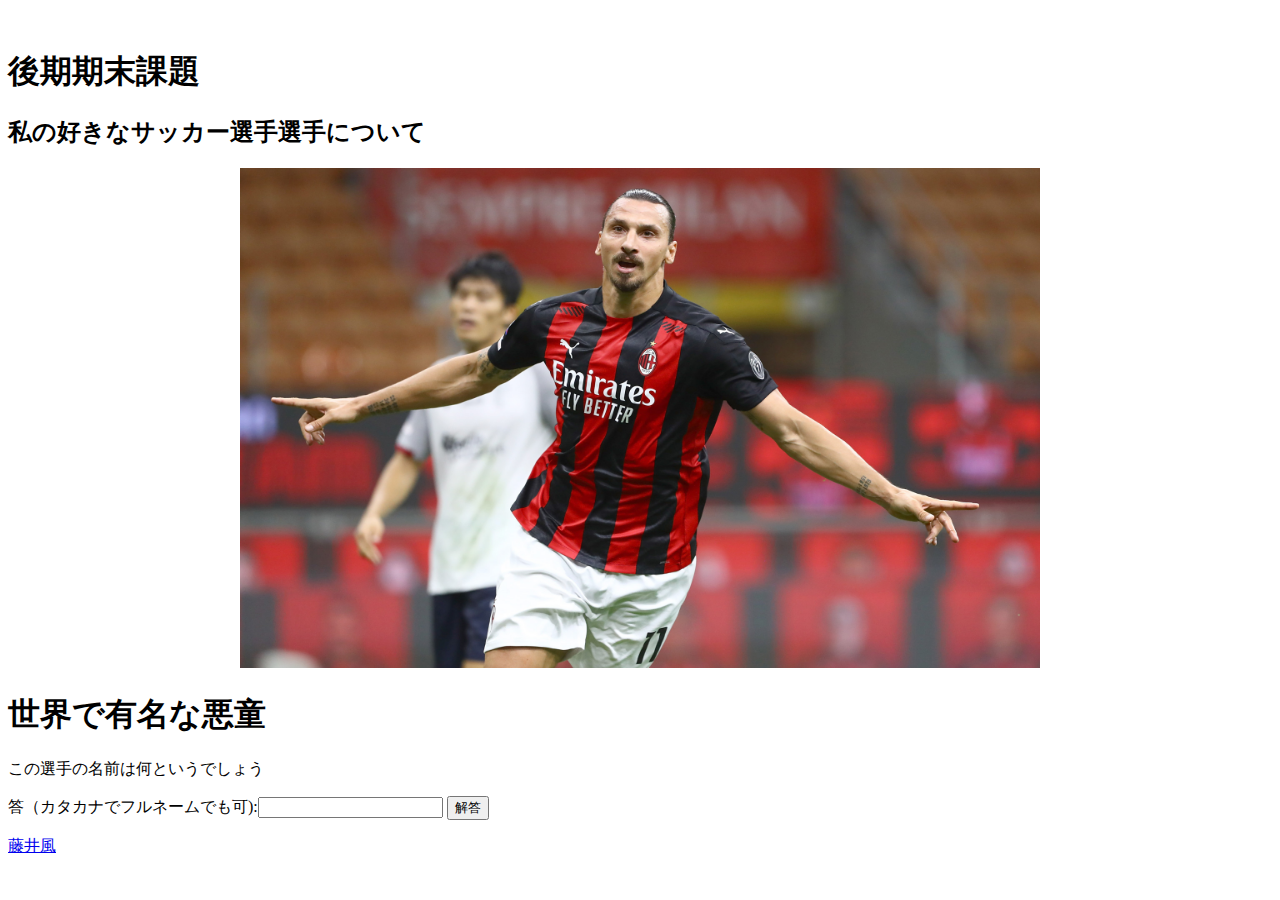
==== index.html @ c291b9f5 "Update index.html" ====
<!DOCTYPE html>
　<html lang="ja"> 

 <head>
  <title>トップページ</title>
　<script src="ex1-1.js"></script>
  <script src="ex1-2.js"></script>
  
</head>

  
<body>
<h1>後期期末課題</h1>

<h2>私の好きなサッカー選手選手について</h2>  

<div style="text-align:center">  
<img src="./image/ibr.jpg" alt="Zlatan Ibrahimović" width="800" height="500">
</div>

 <h1>世界で有名な悪童</h1>
   <p>この選手の名前は何というでしょう</p>
   <p>
     答（カタカナでフルネームでも可):<input type="text" id="answer1">
     <input type="button" value="解答" onclick="nazo1();">
   </p>
  
 <li><a href="music1.html">藤井風</a></li>
 
</body>
</html>
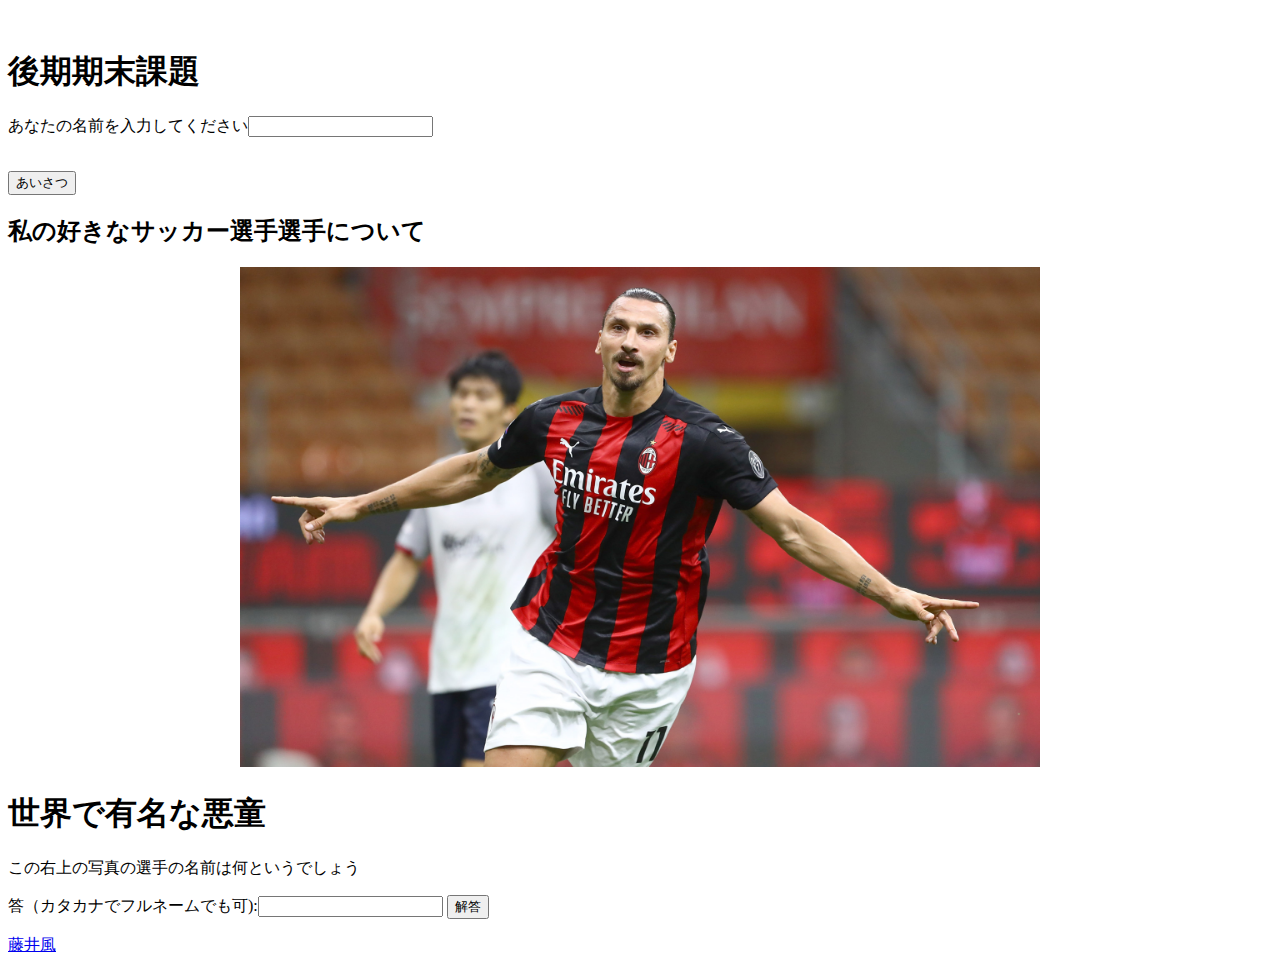
==== commit cc1cedf8: "Update index.html" ====
--- a/index.html
+++ b/index.html
@@ -11,6 +11,9 @@
   
 <body>
 <h1>後期期末課題</h1>
+ 
+  <p>あなたの名前を入力してください<input type="text" id="who1"></p><br>
+  <input type="button" value="あいさつ" onclick="sayhello1();">
 
 <h2>私の好きなサッカー選手選手について</h2>  
 
@@ -19,7 +22,7 @@
 </div>
 
  <h1>世界で有名な悪童</h1>
-   <p>この選手の名前は何というでしょう</p>
+   <p>この右上の写真の選手の名前は何というでしょう</p>
    <p>
      答（カタカナでフルネームでも可):<input type="text" id="answer1">
      <input type="button" value="解答" onclick="nazo1();">
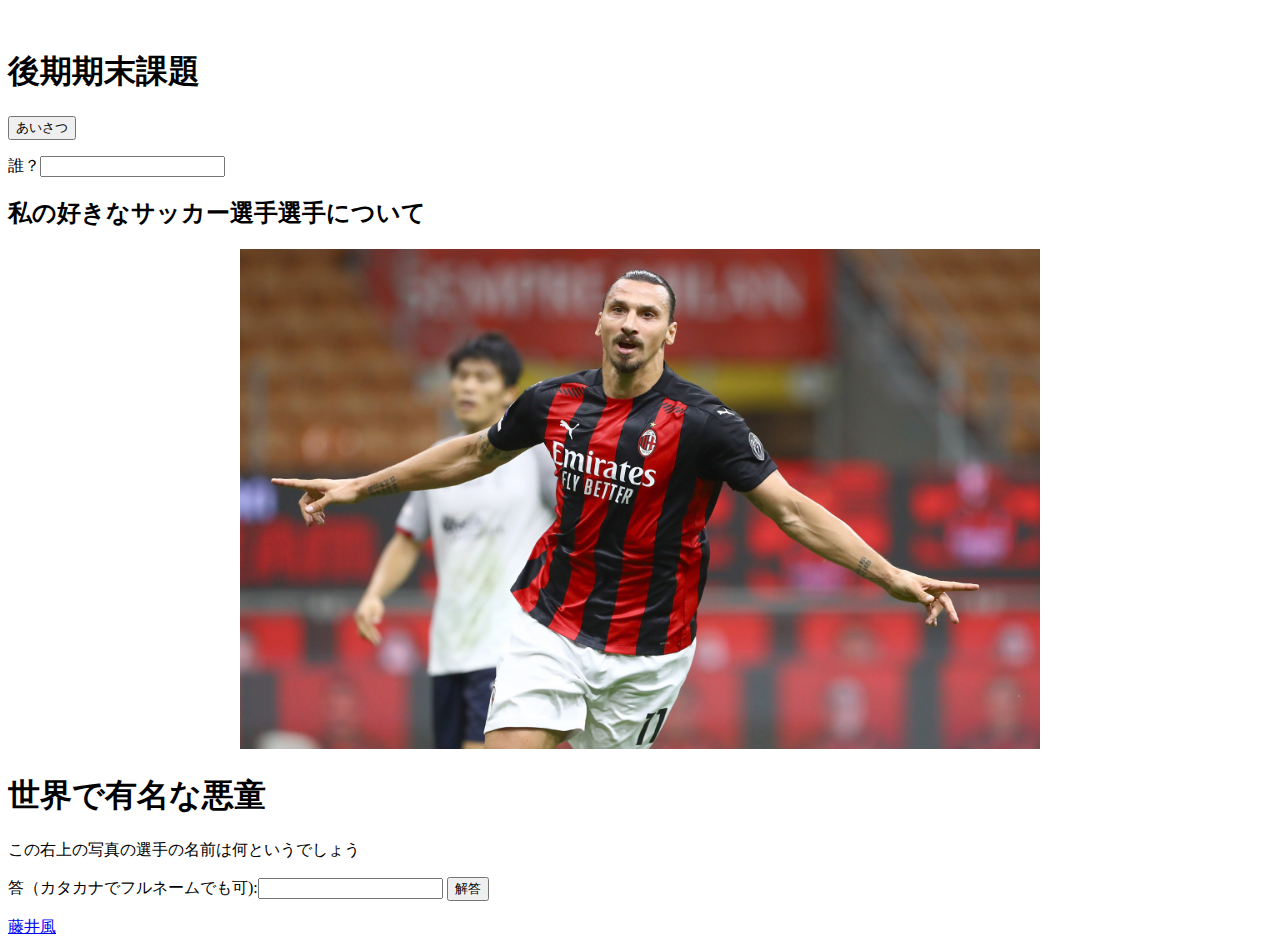
==== commit 1f52e9a9: "Update index.html" ====
--- a/index.html
+++ b/index.html
@@ -5,6 +5,7 @@
   <title>トップページ</title>
 　<script src="ex1-1.js"></script>
   <script src="ex1-2.js"></script>
+  <script src="ex1-3.js"></script>
   
 </head>
 
@@ -12,8 +13,8 @@
 <body>
 <h1>後期期末課題</h1>
  
-  <p>あなたの名前を入力してください<input type="text" id="who1"></p><br>
-  <input type="button" value="あいさつ" onclick="sayhello1();">
+ <input type="button" value="あいさつ" onclick="sayhello1();">
+ <p>誰？<input type="text" id="who1"></p>
 
 <h2>私の好きなサッカー選手選手について</h2>  
 
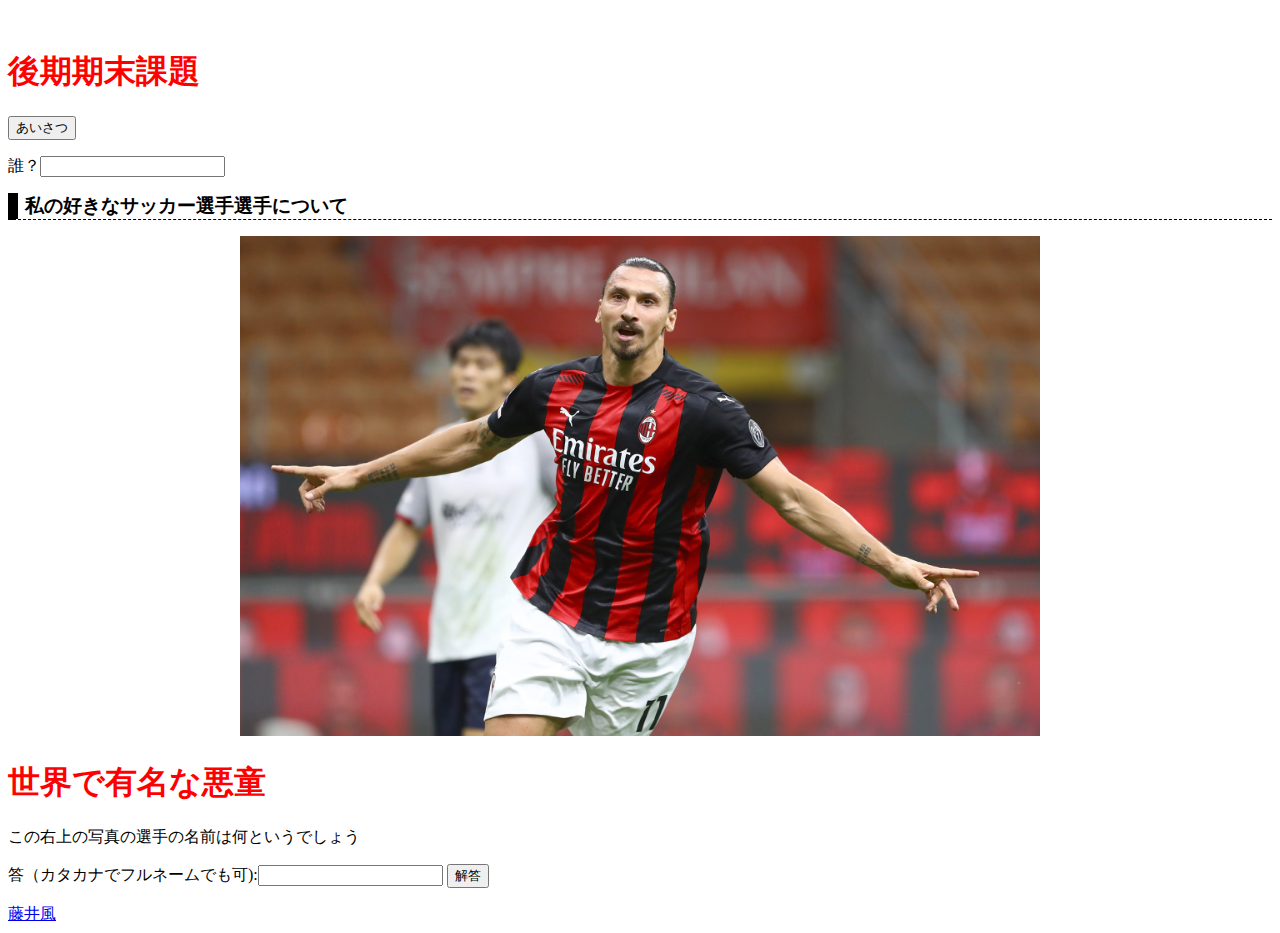
==== commit 1eda9c8c: "Update index.html" ====
--- a/index.html
+++ b/index.html
@@ -3,6 +3,7 @@
 
  <head>
   <title>トップページ</title>
+  <link rel="stylesheet" href="my.css">
 　<script src="ex1-1.js"></script>
   <script src="ex1-2.js"></script>
   <script src="ex1-3.js"></script>
--- a/my.css
+++ b/my.css
@@ -0,0 +1,7 @@
+h1 { color:red; }
+
+h2{
+	font-size:120%;
+	border-bottom:1px dashed #000000;
+	border-left:10px solid #000000;
+	padding-left:7px;
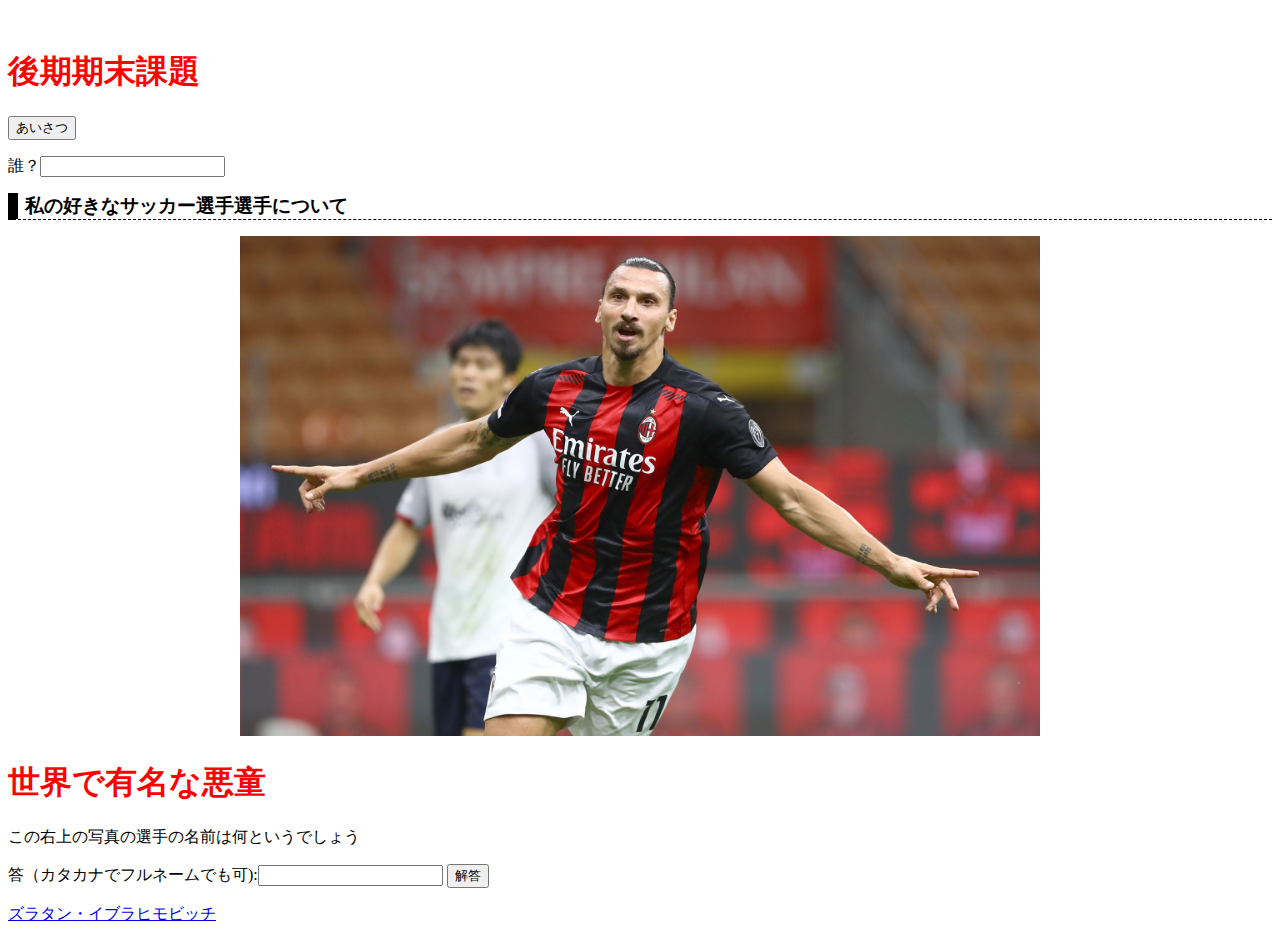
==== commit c5b65e3c: "Update index.html" ====
--- a/index.html
+++ b/index.html
@@ -30,7 +30,7 @@
      <input type="button" value="解答" onclick="nazo1();">
    </p>
   
- <li><a href="music1.html">藤井風</a></li>
+ <li><a href="soccer.html">ズラタン・イブラヒモビッチ</a></li>
  
 </body>
 </html>
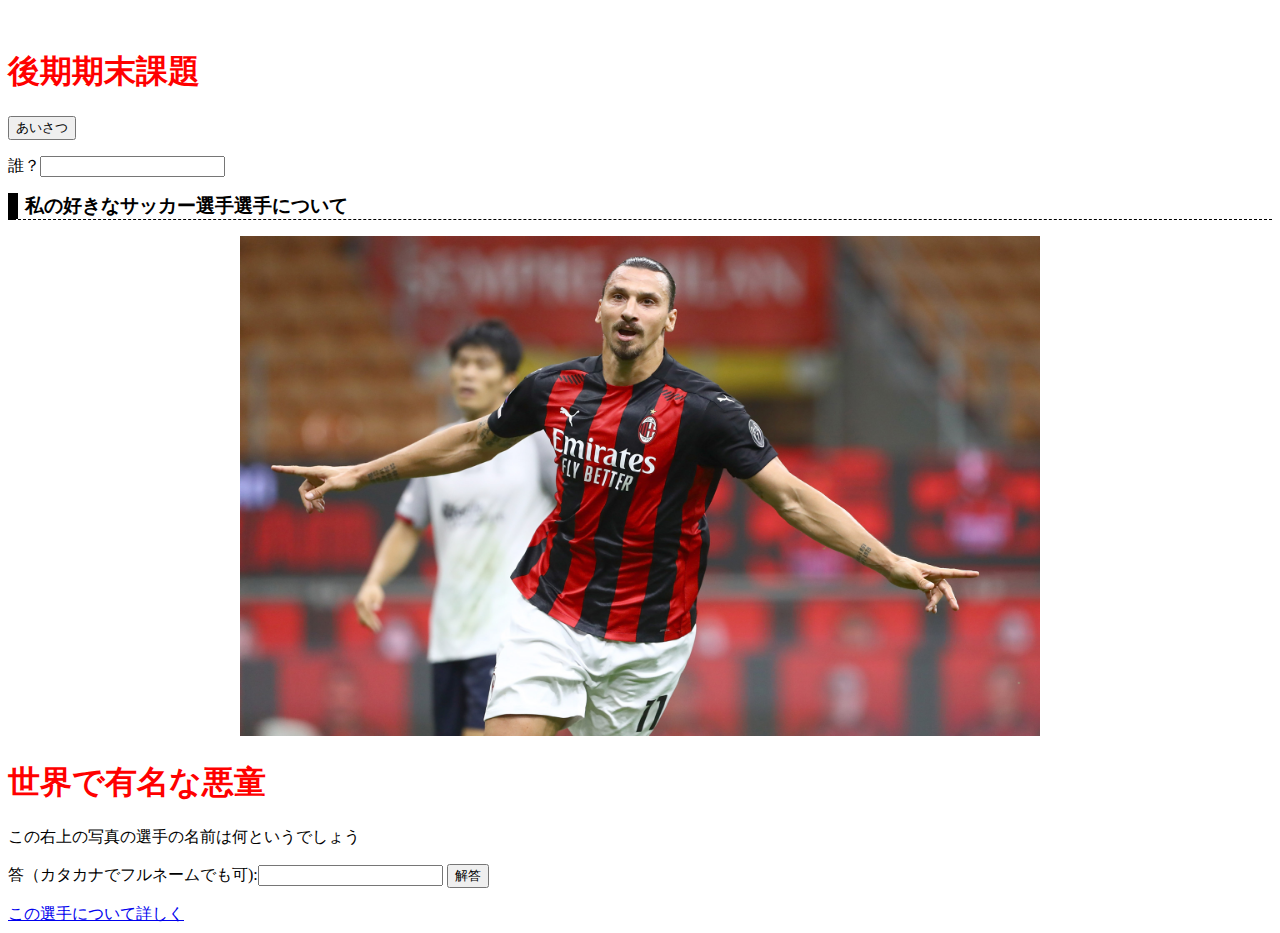
==== commit aaa52b68: "Update index.html" ====
--- a/index.html
+++ b/index.html
@@ -30,7 +30,7 @@
      <input type="button" value="解答" onclick="nazo1();">
    </p>
   
- <li><a href="soccer.html">ズラタン・イブラヒモビッチ</a></li>
+ <li><a href="soccer.html">この選手について詳しく</a></li>
  
 </body>
 </html>
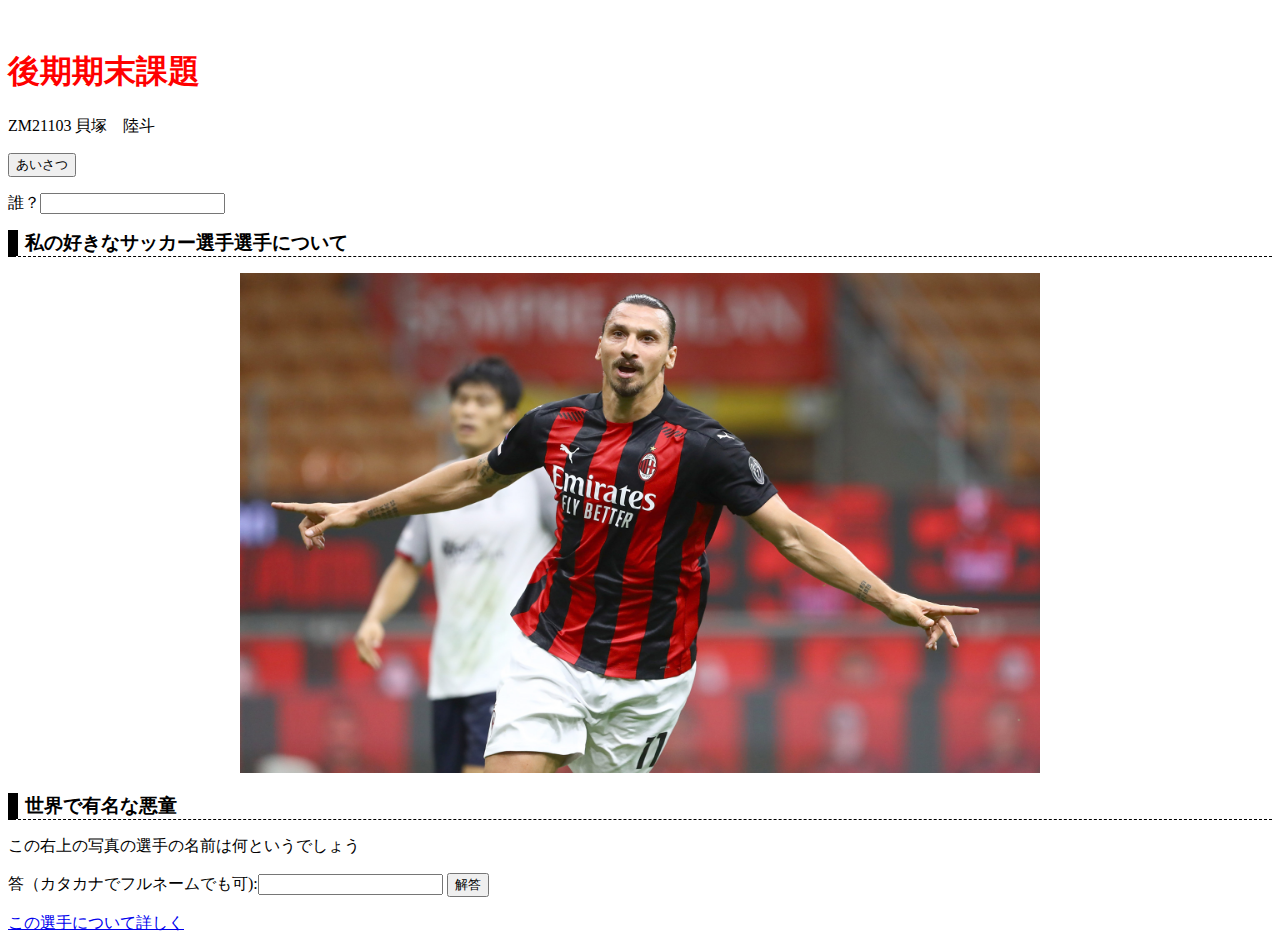
==== commit 1fa2b4ca: "Update index.html" ====
--- a/index.html
+++ b/index.html
@@ -14,6 +14,8 @@
 <body>
 <h1>後期期末課題</h1>
  
+ <p>ZM21103 貝塚　陸斗</p>
+ 
  <input type="button" value="あいさつ" onclick="sayhello1();">
  <p>誰？<input type="text" id="who1"></p>
 
@@ -23,7 +25,7 @@
 <img src="./image/ibr.jpg" alt="Zlatan Ibrahimović" width="800" height="500">
 </div>
 
- <h1>世界で有名な悪童</h1>
+ <h2>世界で有名な悪童</h2>
    <p>この右上の写真の選手の名前は何というでしょう</p>
    <p>
      答（カタカナでフルネームでも可):<input type="text" id="answer1">
